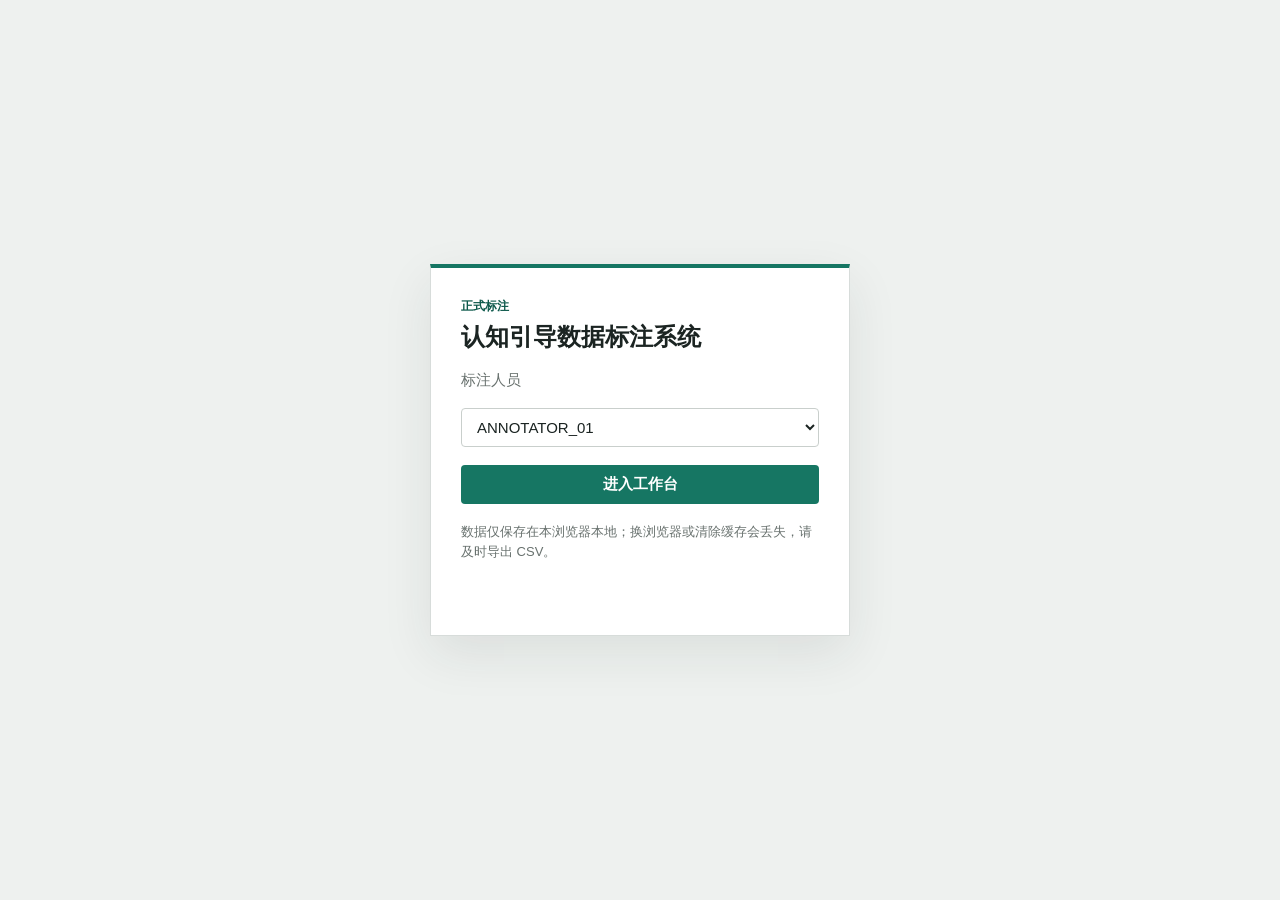
==== annotate/index.html @ 48088703 "数据标注系统（/annotate/）" ====
<!doctype html>
<html lang="zh-CN">
  <head>
    <meta charset="UTF-8" />
    <meta name="viewport" content="width=device-width, initial-scale=1.0" />
    <title>认知引导数据标注系统</title>
    <link rel="icon" href="data:," />
    <link rel="stylesheet" href="styles.css" />
  </head>
  <body>
    <section id="login-view" class="login-view">
      <form id="login-form" class="login-panel">
        <div>
          <p class="eyebrow">正式标注</p>
          <h1>认知引导数据标注系统</h1>
        </div>
        <label for="annotator-select">标注人员</label>
        <select id="annotator-select" required></select>
        <button type="submit" class="primary-command">进入工作台</button>
        <p class="hint">数据仅保存在本浏览器本地；换浏览器或清除缓存会丢失，请及时导出 CSV。</p>
        <p id="login-error" class="error" role="alert"></p>
      </form>
    </section>

    <main id="app-view" class="app-shell" hidden>
      <header class="topbar">
        <div class="brand-block">
          <span class="brand-mark">R</span>
          <div>
            <strong>认知引导标注</strong>
            <span id="annotator-name"></span>
          </div>
        </div>
        <div class="topbar-controls">
          <label class="compact-field">
            <span>批次</span>
            <select id="batch-select"></select>
          </label>
          <div class="progress-block">
            <div class="progress-copy">
              <span id="progress-text">0 / 0</span>
              <span id="save-state">未保存</span>
            </div>
            <div class="progress-track"><span id="progress-bar"></span></div>
          </div>
          <button id="export-button" class="secondary-command top-command" title="导出本人已提交结果为 CSV">导出 CSV</button>
          <button id="reset-button" class="secondary-command top-command" title="清空本人在本浏览器中的全部标注状态">重置本人状态</button>
          <button id="logout-button" class="icon-command" title="退出登录" aria-label="退出登录">↪</button>
        </div>
      </header>

      <div class="workspace">
        <aside class="context-pane">
          <section class="context-section event-section">
            <p class="section-label">当前事件</p>
            <h2 id="event-name"></h2>
            <div id="event-stats" class="stat-row"></div>
          </section>

          <section class="context-section">
            <p class="section-label">当前引导目标</p>
            <div id="target-list" class="target-list"></div>
            <p id="guidance-instruction" class="guidance-copy"></p>
          </section>

          <section class="context-section user-section">
            <div class="section-heading-row">
              <p class="section-label">用户信息</p>
              <code id="masked-user"></code>
            </div>
            <p id="history-summary" class="history-summary"></p>
            <div id="history-list" class="history-list"></div>
          </section>
        </aside>

        <section class="candidate-pane">
          <div class="candidate-heading">
            <div>
              <p class="section-label">候选内容</p>
              <h2 id="candidate-event"></h2>
            </div>
            <span id="assignment-role" class="role-badge"></span>
          </div>
          <article id="candidate-text" class="candidate-text"></article>
          <dl id="candidate-attributes" class="attribute-grid"></dl>
          <div class="source-strip">
            <span id="candidate-source"></span>
            <span id="candidate-group"></span>
            <span id="boundary-flag"></span>
          </div>
        </section>

        <aside class="decision-pane">
          <form id="annotation-form">
            <div class="decision-header">
              <div>
                <p class="section-label">人工标签</p>
                <h2>该内容是否适合当前任务？</h2>
              </div>
              <span id="lock-state"></span>
            </div>
            <div id="label-options" class="label-options"></div>

            <fieldset id="risk-fieldset" class="option-fieldset" hidden>
              <legend>风险项</legend>
              <div id="risk-options" class="check-grid"></div>
            </fieldset>

            <label id="other-target-field" class="stacked-field" hidden>
              <span>更适合的引导目标</span>
              <select id="other-target-select"></select>
            </label>

            <label class="stacked-field note-field">
              <span>备注</span>
              <textarea id="note-input" rows="5" placeholder="边界依据、风险说明或补充信息"></textarea>
            </label>

            <p id="form-error" class="error" role="alert"></p>
            <div class="command-row">
              <button type="button" id="save-button" class="secondary-command">暂存</button>
              <button type="submit" id="submit-button" class="primary-command">提交并锁定</button>
            </div>
          </form>

          <nav class="task-navigation" aria-label="任务导航">
            <button id="previous-button" class="icon-command" title="上一条" aria-label="上一条">←</button>
            <span id="task-position">0 / 0</span>
            <button id="next-button" class="icon-command" title="下一条" aria-label="下一条">→</button>
          </nav>
        </aside>
      </div>
    </main>
    <script src="data/meta.js"></script>
    <script src="app.js"></script>
  </body>
</html>
---- annotate/styles.css ----
:root {
  color-scheme: light;
  font-family: Inter, "Microsoft YaHei", "PingFang SC", sans-serif;
  font-size: 15px;
  color: #1b2422;
  background: #eef1ef;
  --ink: #1b2422;
  --muted: #68716e;
  --line: #d7dcda;
  --panel: #ffffff;
  --soft: #f5f7f6;
  --brand: #167663;
  --brand-dark: #0d594b;
  --amber: #a96312;
  --red: #a53a3f;
}

[hidden] { display: none !important; }
* { box-sizing: border-box; }
body { margin: 0; min-width: 320px; min-height: 100vh; background: #eef1ef; }
button, select, textarea { font: inherit; letter-spacing: 0; }
button, select { min-height: 38px; }
button { cursor: pointer; }
button:disabled { cursor: not-allowed; opacity: 0.48; }

.login-view {
  min-height: 100vh;
  display: grid;
  place-items: center;
  padding: 24px;
  background: #eef1ef;
}
.login-panel {
  width: min(420px, 100%);
  background: var(--panel);
  border: 1px solid var(--line);
  border-top: 4px solid var(--brand);
  padding: 30px;
  display: grid;
  gap: 18px;
  box-shadow: 0 18px 48px rgba(31, 45, 41, 0.09);
}
.login-panel h1 { margin: 6px 0 0; font-size: 24px; line-height: 1.35; }
.login-panel label, .stacked-field { display: grid; gap: 8px; color: var(--muted); }
select, textarea {
  width: 100%;
  border: 1px solid #c9cfcc;
  border-radius: 4px;
  background: #fff;
  color: var(--ink);
  padding: 9px 11px;
}
textarea { resize: vertical; min-height: 104px; }
select:focus, textarea:focus, button:focus-visible, input:focus-visible {
  outline: 3px solid rgba(22, 118, 99, 0.18);
  outline-offset: 1px;
}

.eyebrow, .section-label {
  margin: 0;
  color: var(--brand-dark);
  font-size: 12px;
  font-weight: 700;
  text-transform: uppercase;
}
.app-shell { min-height: 100vh; }
.topbar {
  min-height: 66px;
  padding: 10px 18px;
  display: flex;
  align-items: center;
  justify-content: space-between;
  gap: 18px;
  background: #152521;
  color: #fff;
  border-bottom: 3px solid #28a489;
}
.brand-block, .topbar-controls, .progress-copy, .section-heading-row, .candidate-heading, .decision-header, .command-row, .task-navigation {
  display: flex;
  align-items: center;
}
.brand-block { gap: 11px; }
.brand-block > div { display: grid; gap: 3px; }
.brand-block span { color: #b8c5c1; font-size: 12px; }
.brand-mark {
  width: 34px;
  height: 34px;
  display: grid;
  place-items: center;
  background: #28a489;
  color: #fff !important;
  font-weight: 800;
  border-radius: 4px;
}
.topbar-controls { gap: 16px; }
.compact-field { display: flex; align-items: center; gap: 8px; color: #b8c5c1; }
.compact-field select { width: 95px; min-height: 34px; padding: 5px 8px; }
.progress-block { width: 230px; display: grid; gap: 7px; }
.progress-copy { justify-content: space-between; color: #dfe8e5; font-size: 12px; }
.progress-track { height: 5px; background: #41504c; overflow: hidden; }
.progress-track span { display: block; width: 0; height: 100%; background: #41b99f; transition: width 160ms ease; }

.workspace {
  display: grid;
  grid-template-columns: minmax(280px, 0.9fr) minmax(420px, 1.5fr) minmax(300px, 0.95fr);
  min-height: calc(100vh - 66px);
}
.context-pane, .candidate-pane, .decision-pane { min-width: 0; background: var(--panel); }
.context-pane { border-right: 1px solid var(--line); overflow-y: auto; max-height: calc(100vh - 66px); }
.candidate-pane { padding: 24px 28px; overflow-y: auto; max-height: calc(100vh - 66px); }
.decision-pane { border-left: 1px solid var(--line); padding: 22px; display: flex; flex-direction: column; justify-content: space-between; overflow-y: auto; max-height: calc(100vh - 66px); }
.context-section { padding: 20px; border-bottom: 1px solid var(--line); }
.context-section h2, .candidate-heading h2, .decision-header h2 { margin: 7px 0 0; font-size: 17px; line-height: 1.45; }
.event-section { background: #f4f8f6; border-left: 4px solid var(--brand); }
.stat-row { display: flex; flex-wrap: wrap; gap: 7px; margin-top: 12px; }
.stat-chip, .role-badge, .source-strip span {
  border: 1px solid #cfd6d3;
  background: #fff;
  color: #48514e;
  border-radius: 3px;
  padding: 4px 7px;
  font-size: 12px;
}
.target-list { display: grid; grid-template-columns: 1fr 1fr; gap: 7px; margin-top: 10px; }
.target-item { min-height: 54px; display: flex; align-items: center; padding: 8px; border: 1px solid var(--line); background: var(--soft); font-size: 12px; line-height: 1.45; }
.target-item.active { border-color: var(--brand); background: #e8f3ef; color: var(--brand-dark); font-weight: 700; }
.guidance-copy, .history-summary { color: #4c5653; line-height: 1.7; margin: 12px 0 0; }
.section-heading-row { justify-content: space-between; gap: 10px; }
code { color: #46504d; font-size: 11px; overflow-wrap: anywhere; }
.history-list { display: grid; gap: 10px; margin-top: 14px; }
.history-item { border-left: 3px solid #bdc8c4; background: var(--soft); padding: 10px 11px; }
.history-meta { color: var(--muted); font-size: 11px; margin-bottom: 6px; }
.history-text { margin: 0; line-height: 1.65; font-size: 13px; white-space: pre-wrap; overflow-wrap: anywhere; }

.candidate-heading { justify-content: space-between; align-items: flex-start; gap: 16px; }
.role-badge { border-color: #dab67b; background: #fff8eb; color: var(--amber); white-space: nowrap; }
.candidate-text { margin: 30px 0; padding: 24px 0; border-top: 1px solid var(--line); border-bottom: 1px solid var(--line); font-size: 18px; line-height: 1.9; white-space: pre-wrap; overflow-wrap: anywhere; }
.attribute-grid { display: grid; grid-template-columns: repeat(3, minmax(0, 1fr)); gap: 1px; background: var(--line); border: 1px solid var(--line); }
.attribute-item { background: #fff; min-width: 0; padding: 12px; }
.attribute-item dt { color: var(--muted); font-size: 11px; margin-bottom: 5px; }
.attribute-item dd { margin: 0; font-weight: 600; overflow-wrap: anywhere; }
.source-strip { display: flex; flex-wrap: wrap; gap: 7px; margin-top: 18px; }
.source-strip span:empty { display: none; }
.source-strip .boundary { border-color: #d7a1a4; background: #fff1f1; color: var(--red); }

.decision-header { justify-content: space-between; align-items: flex-start; gap: 12px; }
#lock-state { color: var(--muted); font-size: 12px; }
.label-options { display: grid; gap: 8px; margin: 22px 0; }
.label-option { position: relative; }
.label-option input { position: absolute; opacity: 0; pointer-events: none; }
.label-option label { display: flex; align-items: center; min-height: 44px; padding: 9px 11px; border: 1px solid var(--line); border-radius: 4px; background: #fff; cursor: pointer; font-weight: 600; }
.label-option input:checked + label { border-color: var(--brand); background: #e7f3ef; color: var(--brand-dark); box-shadow: inset 4px 0 0 var(--brand); }
.label-option[data-label="risk"] input:checked + label { border-color: var(--red); background: #fff1f1; color: var(--red); box-shadow: inset 4px 0 0 var(--red); }
.option-fieldset { margin: 0 0 18px; border: 1px solid var(--line); border-radius: 4px; padding: 12px; }
.option-fieldset legend { padding: 0 6px; color: var(--muted); font-size: 12px; }
.check-grid { display: grid; grid-template-columns: 1fr 1fr; gap: 9px; }
.check-grid label { display: flex; align-items: center; gap: 7px; font-size: 13px; }
.note-field { margin-top: 18px; }
.command-row { gap: 9px; margin-top: 16px; }
.primary-command, .secondary-command, .icon-command { border-radius: 4px; border: 1px solid transparent; font-weight: 700; }
.primary-command { background: var(--brand); color: #fff; padding: 9px 16px; }
.primary-command:hover { background: var(--brand-dark); }
.secondary-command { background: #fff; color: var(--ink); border-color: #bfc7c4; padding: 9px 16px; }
.command-row button { flex: 1; }
.icon-command { width: 38px; padding: 0; display: grid; place-items: center; background: transparent; border-color: #bdc7c3; color: inherit; font-size: 19px; }
.topbar .icon-command { border-color: #57645f; color: #fff; }
.task-navigation { justify-content: space-between; border-top: 1px solid var(--line); padding-top: 18px; margin-top: 24px; }
.task-navigation span { color: var(--muted); font-variant-numeric: tabular-nums; }
.error { min-height: 18px; margin: 8px 0 0; color: var(--red); font-size: 12px; }

@media (max-width: 1080px) {
  .workspace { grid-template-columns: 320px 1fr; }
  .decision-pane { grid-column: 1 / -1; border-left: 0; border-top: 1px solid var(--line); max-height: none; }
  .context-pane, .candidate-pane { max-height: calc(100vh - 66px); }
}

@media (max-width: 720px) {
  .topbar { align-items: flex-start; flex-direction: column; }
  .topbar-controls { width: 100%; }
  .progress-block { flex: 1; min-width: 0; }
  .workspace { display: block; }
  .context-pane, .candidate-pane, .decision-pane { max-height: none; border: 0; border-bottom: 1px solid var(--line); }
  .target-list, .check-grid { grid-template-columns: 1fr; }
  .attribute-grid { grid-template-columns: 1fr 1fr; }
  .candidate-pane, .decision-pane { padding: 20px; }
}

@media (max-width: 430px) {
  .brand-block > div strong { font-size: 13px; }
  .compact-field span { display: none; }
  .attribute-grid { grid-template-columns: 1fr; }
  .candidate-text { font-size: 16px; }
}

.top-command { min-height: 34px; padding: 0 12px; font-size: 13px; white-space: nowrap; background: #fff; border: 1px solid var(--line); color: var(--ink); }
.top-command:hover { border-color: var(--brand); color: var(--brand-dark); }
.hint { margin: 0; color: var(--muted); font-size: 13px; line-height: 1.5; }
@media (max-width: 760px) { .top-command { padding: 0 8px; font-size: 12px; } }
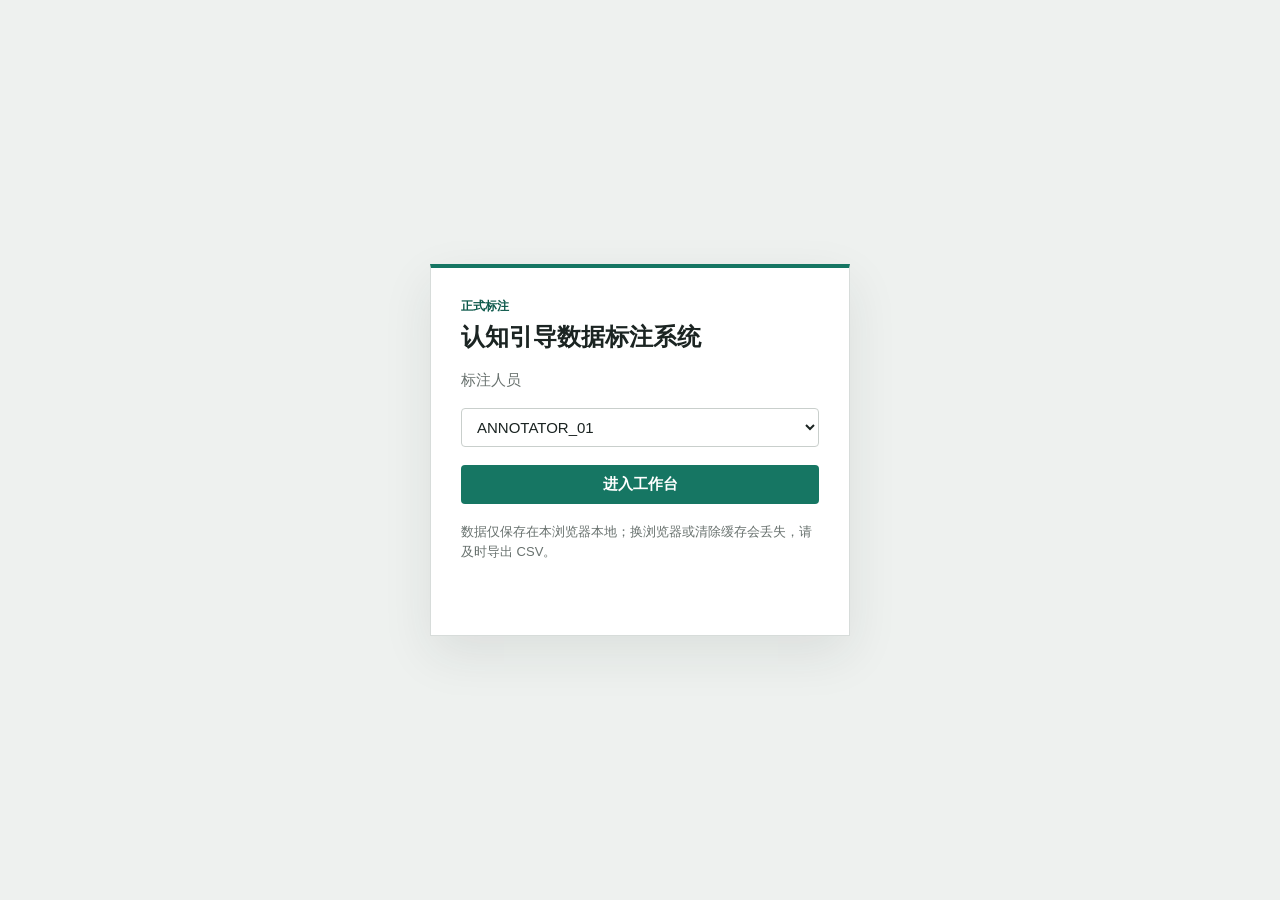
==== commit a3b2b9d5: "微博正文支持展开原文/收起" ====
--- a/annotate/index.html
+++ b/annotate/index.html
@@ -81,7 +81,8 @@
             </div>
             <span id="assignment-role" class="role-badge"></span>
           </div>
-          <article id="candidate-text" class="candidate-text"></article>
+          <article id="candidate-text" class="candidate-text fold-text"></article>
+          <button type="button" id="candidate-fold" class="fold-btn">展开原文</button>
           <dl id="candidate-attributes" class="attribute-grid"></dl>
           <div class="source-strip">
             <span id="candidate-source"></span>
--- a/annotate/styles.css
+++ b/annotate/styles.css
@@ -196,3 +196,7 @@
 .top-command:hover { border-color: var(--brand); color: var(--brand-dark); }
 .hint { margin: 0; color: var(--muted); font-size: 13px; line-height: 1.5; }
 @media (max-width: 760px) { .top-command { padding: 0 8px; font-size: 12px; } }
+.fold-text { display: -webkit-box; -webkit-line-clamp: 4; -webkit-box-orient: vertical; overflow: hidden; }
+.fold-btn { display: none; margin: 6px 0 0; padding: 0; border: 0; background: none; color: #1f6f5c; font-size: 13px; cursor: pointer; }
+.history-item .fold-btn { font-size: 12px; }
+.candidate-text.fold-text { padding-bottom: 24px; }
